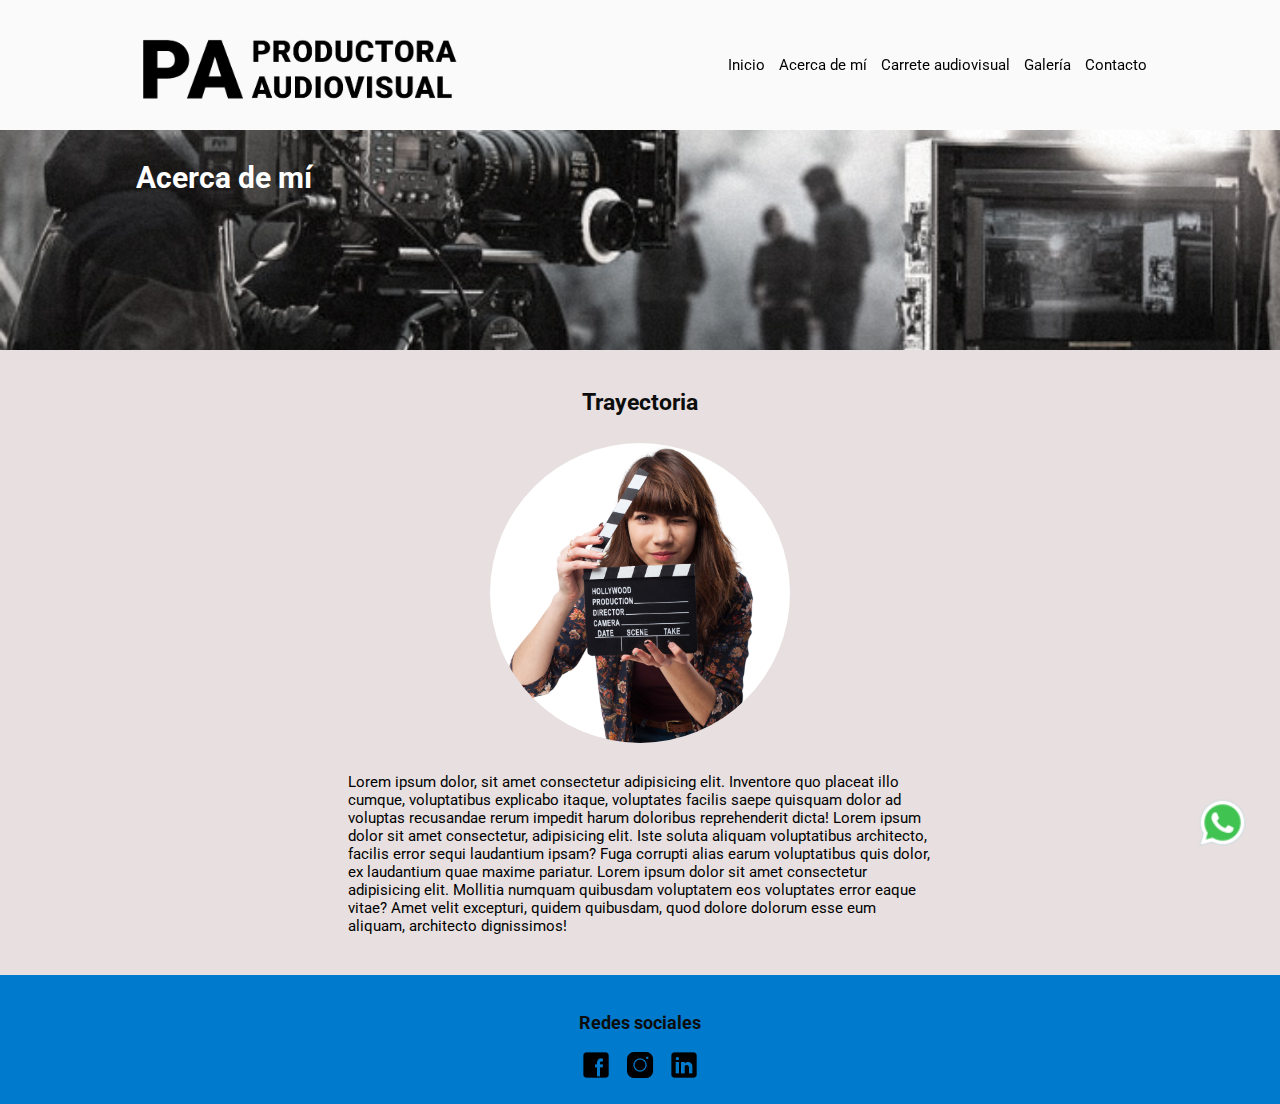
==== pages/acerca_de_mi.html @ 56322f6b "primer commit" ====
<!DOCTYPE html>
<html lang="en">
<head>
    <meta charset="UTF-8">
    <meta http-equiv="X-UA-Compatible" content="IE=edge">
    <meta name="viewport" content="width=device-width, initial-scale=1.0">
    <title>Portfolio</title>
    <link rel="shortcut icon" href="../medios/logo_icon.png" type="image/x-icon">
    <link href="https://cdn.jsdelivr.net/npm/bootstrap@5.3.2/dist/css/bootstrap.min.css" rel="stylesheet" integrity="sha384-T3c6CoIi6uLrA9TneNEoa7RxnatzjcDSCmG1MXxSR1GAsXEV/Dwwykc2MPK8M2HN" crossorigin="anonymous">
    <link rel="stylesheet" href="../estilos/style.css">
</head>
<body>
    <header>
        <img src="../medios/logotipo.png" alt="productora_audiovisual" class="logo_tipo">
        <nav>
            <ul>
                <li><a href="../index.html">Inicio</a></li>
                <li><a href="#">Acerca de mí</a></li>
                <li><a href="./carrete_audiovisual.html">Carrete audiovisual</a></li>
                <li><a href="./galeria.html">Galería</a></li>
                <li><a href="./contacto.html">Contacto</a></li>
            </ul>
        </nav>
    </header>
    <main>
        <!--banner-->
        <section class="banner">
            <h1>Acerca de mí</h1>        
        </section>
        <!--presentación-->
        <section class="content">
            <section class="presentacion">
                <h2>Trayectoria</h2>
            </section>
            <section>
                <div class="perfil">
                    <img src="../medios/foto_ perfil_acerca_de_mi.jpg" alt="Foto perfil">
                </div>
                <div class="perfil">
                    <p>
                        Lorem ipsum dolor, sit amet consectetur adipisicing elit. Inventore quo placeat illo cumque, voluptatibus explicabo itaque, voluptates facilis saepe quisquam dolor ad voluptas recusandae rerum impedit harum doloribus reprehenderit dicta!
                        Lorem ipsum dolor sit amet consectetur, adipisicing elit. Iste soluta aliquam voluptatibus architecto, facilis error sequi laudantium ipsam? Fuga corrupti alias earum voluptatibus quis dolor, ex laudantium quae maxime pariatur.
                        Lorem ipsum dolor sit amet consectetur adipisicing elit. Mollitia numquam quibusdam voluptatem eos voluptates error eaque vitae? Amet velit excepturi, quidem quibusdam, quod dolore dolorum esse eum aliquam, architecto dignissimos!
                    </p>
                </div>
                
            </section>
        </section>
        
            
    </main>
    
    
    <footer>
        <div>
            <h3>Redes sociales</h3>
            <a href="https://facebook.com/"><img src="../medios/face.png" alt="facebook"></a>
            <a href="https://instagram.com/"><img src="../medios/instagram.png" alt="instagram"></a>
            <a href="https://linkedin.com/"><img src="../medios/in.png" alt="linkedin"></a>
                          
        </div>
        
    </footer> 
    <a href="https://Whatsapp.com/"><img src="../medios/whapp.png" alt="Whatsapp"class="btn-wp" taeget="_blank"></a>
</body>
</html>
---- estilos/style.css ----
/*paleta de colores
#0064A9 azul
#4DB8FF celeste
#0099FF celeste oscuro
#265C80 azul oscuro
#007ACC azul claro
#0D0D0D negro
#BF0426 rojo
#E8E0E0 gris
*/
/*font*/
@import url('https://fonts.googleapis.com/css2?family=Roboto&display=swap');

html {
    font-size: 62.5%;
}

body {
    font-family: 'Roboto', sans-serif;
    font-size: 1.5rem;
    margin: 0px;
    background-color: #E8E0E0;
}

main {
    display: flex;
    flex-wrap: wrap;
    flex-direction: column;
    align-content: stretch;
    /*background-color: rgba(255, 255, 255, 0.836);*/
}


header {
    display: flex;
    flex-direction: row;
    flex-wrap: wrap;
    justify-content: space-between;
    align-items: center;
    background-color: rgba(255, 255, 255, 0.836);
    position: sticky;
    top: 0;
    
}

header>img {
    width: 100px;
    padding: 20px 0px 10px 0px;
}
nav{
    margin-right: 10%;
}

.logo_tipo {
    height: 100px;
    width: auto;
    margin-left: 10%;
}

header ul {
    list-style: none;
}

header a {
    text-decoration: none;
    color: black;

}

header a:hover {
    color: #4DB8FF;
}

li {
    display: inline-block;
    padding: 5px;
}

h1 {
    margin-left: 10%;
}

.banner {
    background-image: url(../medios/imagen_banner.jpeg);
    height: 200px;
    background-size: cover;
    background-position: center;
    text-align: left;
    
    color: white;
    padding: 10px;
    width: auto;
}
/* galeria del index */
.contenedorGr {
    display: grid;
    grid-template-columns: 1fr 1fr 1fr 1fr;
    grid-template-rows: 300px 300px 300px;
    margin: 0 10% 0 10%;
    gap: 5px;
    margin-top: 5px;
    grid-area: 
    "";
     
   
}
.item{
    display: flex;
    justify-content: center;
    align-content: center;
}
.item img{
    width: 100%;
    /* height: 100%; */
    object-fit: cover;
}
    
.contenedorGr div{
    background-color: #c6c8c9;
    justify-items: center;       
}

.content {
    display: flex;
    flex-direction: column;
    justify-content: center;
    align-items: center;
    background-color: #E8E0E0;
    margin: 0 10% 0 10%;
    padding: 10px 20px;
}

    .presentacion {
        /*background-color: #E8E0E0;*/
        width: 100%;
        display: flex;
        justify-content: center;
        color: #0D0D0D;
        padding: 10px 0px;
    }

    
    .form input {
        display: block;
        width: 400px;
        margin: 10px 0px 10px;
        padding: 10px;
    }


.presentacion p {
    font-size: 1.5rem;

}
/*

.presentacion img {
    display: flex;
    justify-content: center;
    height: 300px;
}
*/
.presentacion img {
    height: 300px;
    width: auto;
}
.perfil{
    display: flex;
    justify-content: center;
}
.perfil p{
    margin: 30px 200px 30px 200px;
}

.perfil img {
    width: 300px;
    height: auto;
    border-radius: 50%;
}
.galeria{
    display: flex;
    flex-wrap: wrap;
    justify-content: center;
}
.galeria img{
    display: flex;
    flex-direction: row;
    justify-items: center;
    height: 300px;
    
}


.iframe {
    display: flex;
    flex-wrap: wrap;
    align-items: center;
    width: 1120px;
}

#mensaje {
    display: block;
    width: 400px;
    margin: 10px 0px 10px;
    padding: 10px;
}

#btnform {
    width: 400px;
    height: auto;
    display: inline;
}

footer {
    background-color: #007ACC;
    padding: 20px;
    color: #0D0D0D;
    /*margin-top: 20px;*/
    text-align: center;
}

footer img {
    width: 30px;
    padding-left: 5px;
    padding-right: 5px;
}

.btn-wp {
    position: fixed;
    width: 55px;
    height: 55px;
    bottom: 50px;
    right: 30px;
}
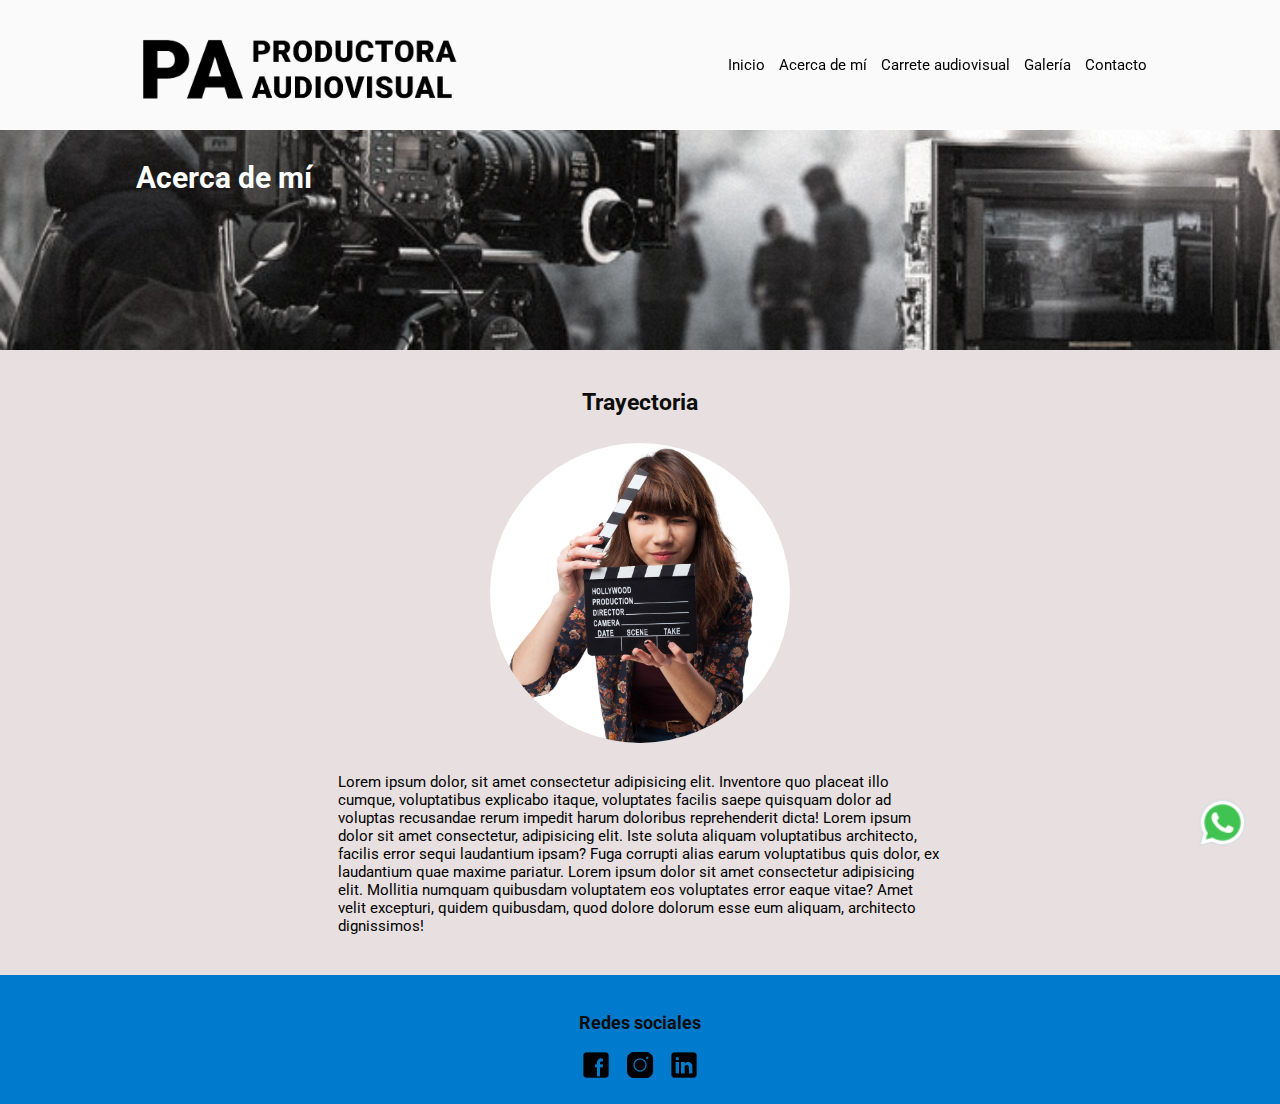
==== commit 4cd0bcff: "corregimos los links de redes sociales en el footer" ====
--- a/pages/acerca_de_mi.html
+++ b/pages/acerca_de_mi.html
@@ -54,9 +54,9 @@
     <footer>
         <div>
             <h3>Redes sociales</h3>
-            <a href="https://facebook.com/"><img src="../medios/face.png" alt="facebook"></a>
-            <a href="https://instagram.com/"><img src="../medios/instagram.png" alt="instagram"></a>
-            <a href="https://linkedin.com/"><img src="../medios/in.png" alt="linkedin"></a>
+            <a href="#"><img src="../medios/face.png" alt="facebook"></a>
+            <a href="#"><img src="../medios/instagram.png" alt="instagram"></a>
+            <a href="#"><img src="../medios/in.png" alt="linkedin"></a>
                           
         </div>
         
--- a/estilos/style.css
+++ b/estilos/style.css
@@ -97,6 +97,7 @@
     grid-template-columns: 1fr 1fr 1fr 1fr;
     grid-template-rows: 300px 300px 300px;
     margin: 0 10% 0 10%;
+    padding: 10px;
     gap: 5px;
     margin-top: 5px;
     grid-area: 
@@ -127,7 +128,42 @@
     align-items: center;
     background-color: #E8E0E0;
     margin: 0 10% 0 10%;
-    padding: 10px 20px;
+    padding: 10px 10px;
+}
+/* padre de index */
+.padre{
+    display: grid;
+    grid-template-columns: 1fr 1fr 1fr;
+    grid-auto-rows: 250px 250px 250px;
+    gap:15px;
+    width: 100%;
+    grid-template-areas: 
+    "car1 car1 car2"
+    "car3 car3 car2"
+    "car4 car4 car4";
+}
+/* cards de grid */
+.card_1{
+    padding: 10px;
+    background-color: #007ACC;
+    grid-area: car1;
+}
+.card_2{
+    background-image: url(../medios/claqueta_card_2.jpg);
+    grid-area: car2;
+    background-size: cover;
+    background-position: center;
+    padding: 10px;
+}
+.card_3{
+    background-color: #007ACC;
+    grid-area: car3;
+    padding: 10px;
+}
+.card_4{
+    background-color: #c6c8c9;
+    grid-area: car4;
+    padding: 10px;
 }
 
     .presentacion {
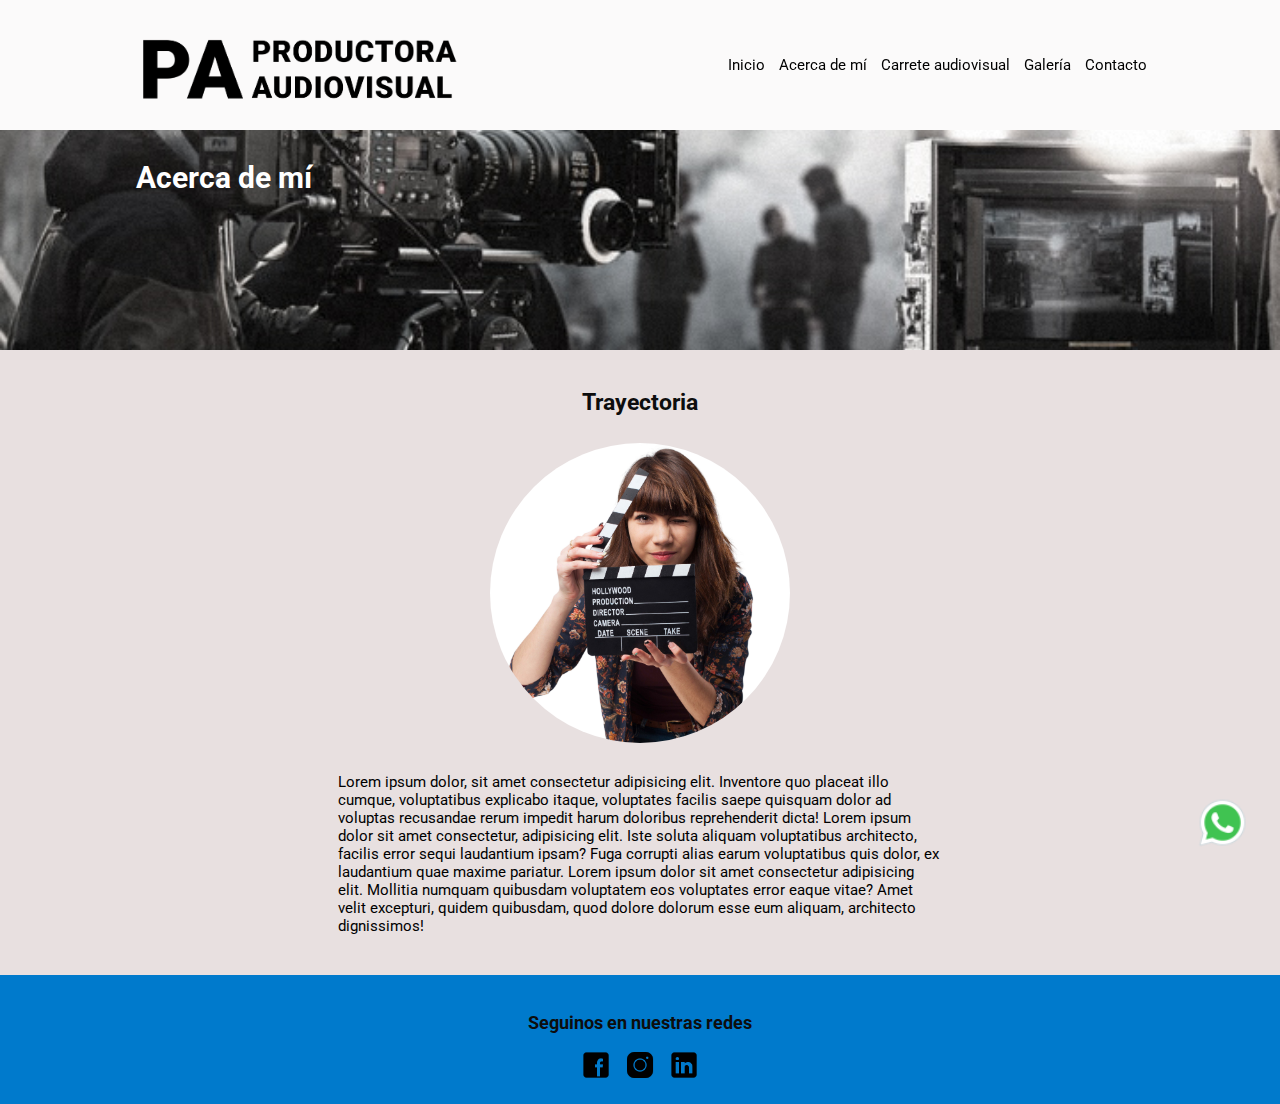
==== commit 9cbf1d0e: "modificamos el tamaño de boton whatsapp para movil y el texto de redes sociales en footer" ====
--- a/pages/acerca_de_mi.html
+++ b/pages/acerca_de_mi.html
@@ -53,7 +53,7 @@
     
     <footer>
         <div>
-            <h3>Redes sociales</h3>
+            <h3>Seguinos en nuestras redes</h3>
             <a href="#"><img src="../medios/face.png" alt="facebook"></a>
             <a href="#"><img src="../medios/instagram.png" alt="instagram"></a>
             <a href="#"><img src="../medios/in.png" alt="linkedin"></a>
--- a/estilos/style.css
+++ b/estilos/style.css
@@ -1,4 +1,4 @@
-/*paleta de colores
+    /*paleta de colores
 #0064A9 azul
 #4DB8FF celeste
 #0099FF celeste oscuro
@@ -147,6 +147,7 @@
     padding: 10px;
     background-color: #007ACC;
     grid-area: car1;
+    border-radius: 10px;
 }
 .card_2{
     background-image: url(../medios/claqueta_card_2.jpg);
@@ -154,16 +155,19 @@
     background-size: cover;
     background-position: center;
     padding: 10px;
+    border-radius: 10px;
 }
 .card_3{
     background-color: #007ACC;
     grid-area: car3;
     padding: 10px;
+    border-radius: 10px;
 }
 .card_4{
     background-color: #c6c8c9;
     grid-area: car4;
     padding: 10px;
+    border-radius: 10px;
 }
 
     .presentacion {
@@ -233,6 +237,9 @@
     align-items: center;
     width: 1120px;
 }
+.iframe p{
+    margin-top: 10px;
+}
 
 #mensaje {
     display: block;
@@ -267,4 +274,50 @@
     height: 55px;
     bottom: 50px;
     right: 30px;
+}
+@media only screen and (max-width: 480px){
+    header{
+        flex-direction: column;
+        justify-content: center;
+        font-size: 1.2rem;
+    }
+    .logo_tipo{
+        margin: 0px;
+    }
+    .padre{
+        display: flex;
+        flex-direction: column;
+    }
+    .card_2{
+        height: 500px;
+    }
+    .content{
+        margin: 10px;
+        padding: 0px;
+    }
+    nav{
+        margin: 0px;
+    }
+    .perfil p{
+        margin: 30px;
+        text-align: justify;
+    }
+    .iframe{
+        width: 450px;
+    }
+    .iframe p{
+        margin-top: 10px;
+    }
+    .contenedorGr{
+        display: flex;
+        flex-direction: column;
+    }
+    ul{
+        padding: 0px;
+    }
+    .btn-wp{
+        width: 45px;
+        height: 45px;
+    }
+        
 }